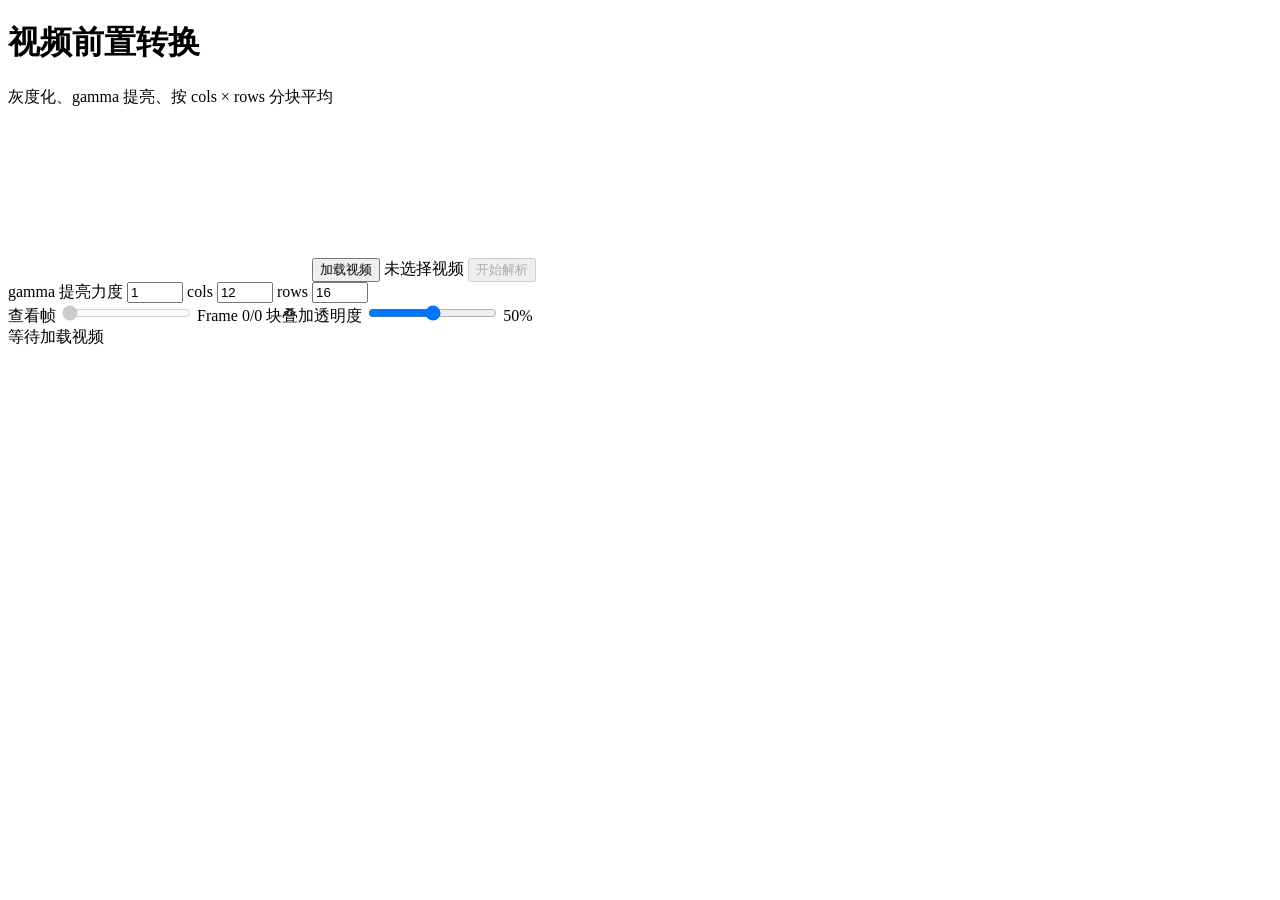
==== app/index.html @ b9f4de50 "feat(preprocess): 添加视频前置转换模块与前端预览 新增视频灰度化、gamma 提亮、按 cols/rows 分块压缩模块，并提供 app 前端页面，支持上传视频、流式转换进度、帧浏览" ====
<!doctype html>
<!-- 视频前置转换页面：加载视频、设置转换参数、逐帧查看分块结果。 -->
<html lang="zh-CN">
<head>
  <meta charset="utf-8">
  <meta name="viewport" content="width=device-width, initial-scale=1">
  <title>视频前置转换</title>
  <link rel="stylesheet" href="/style.css">
</head>
<body>
  <main class="app">
    <header class="app-header">
      <h1>视频前置转换</h1>
      <p>灰度化、gamma 提亮、按 cols × rows 分块平均</p>
    </header>

    <section class="controls">
      <input id="videoInput" type="file" accept="video/*" hidden>
      <video id="sourceVideo" muted playsinline preload="auto"></video>
      <button id="loadButton" type="button">加载视频</button>
      <span id="fileName" class="file-name">未选择视频</span>
      <button id="startButton" type="button" disabled>开始解析</button>

      <div class="param-controls">
        <label>
          gamma 提亮力度
          <input id="gammaInput" type="number" min="0.1" max="5" step="0.1" value="1">
        </label>
        <label>
          cols
          <input id="colsInput" type="number" min="1" max="200" step="1" value="12">
        </label>
        <label>
          rows
          <input id="rowsInput" type="number" min="1" max="200" step="1" value="16">
        </label>
      </div>

      <div class="view-controls">
        <label>
          查看帧
          <input id="frameScrubber" type="range" min="0" max="0" value="0" step="1" disabled>
        </label>
        <span id="scrubberLabel" class="scrubber-label">Frame 0/0</span>
        <label>
          块叠加透明度
          <input id="opacityInput" type="range" min="0" max="100" value="50" step="1">
        </label>
        <span id="opacityLabel" class="scrubber-label">50%</span>
      </div>

      <div id="progressWrap" class="progress-wrap">
        <div id="progressFill" class="progress-fill"></div>
      </div>
      <div id="frameStatus" class="frame-status">等待加载视频</div>
    </section>

    <section class="preview">
      <canvas id="previewCanvas" width="320" height="240"></canvas>
      <div id="stats" class="stats"></div>
    </section>
  </main>

  <script src="/app.js"></script>
</body>
</html>
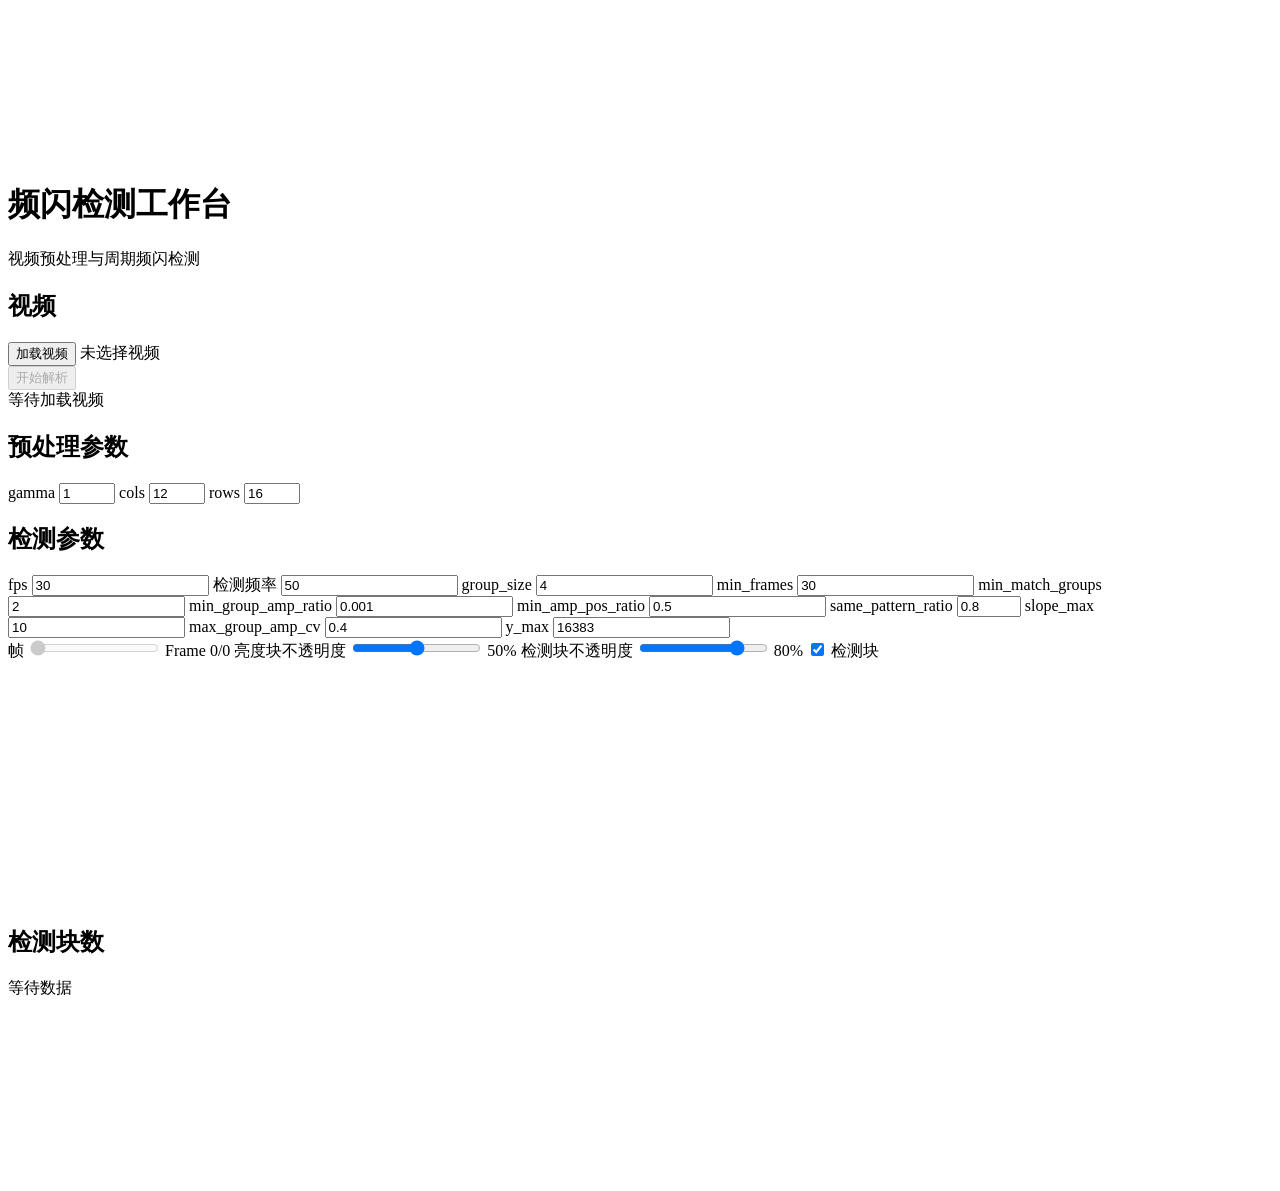
==== commit e9d74558: "匹配前端页面" ====
--- a/app/index.html
+++ b/app/index.html
@@ -1,63 +1,140 @@
 <!doctype html>
-<!-- 视频前置转换页面：加载视频、设置转换参数、逐帧查看分块结果。 -->
 <html lang="zh-CN">
 <head>
   <meta charset="utf-8">
   <meta name="viewport" content="width=device-width, initial-scale=1">
-  <title>视频前置转换</title>
+  <title>频闪检测工作台</title>
   <link rel="stylesheet" href="/style.css">
 </head>
 <body>
+  <video id="sourceVideo" muted playsinline preload="auto"></video>
+
   <main class="app">
     <header class="app-header">
-      <h1>视频前置转换</h1>
-      <p>灰度化、gamma 提亮、按 cols × rows 分块平均</p>
+      <h1>频闪检测工作台</h1>
+      <p>视频预处理与周期频闪检测</p>
     </header>
 
-    <section class="controls">
-      <input id="videoInput" type="file" accept="video/*" hidden>
-      <video id="sourceVideo" muted playsinline preload="auto"></video>
-      <button id="loadButton" type="button">加载视频</button>
-      <span id="fileName" class="file-name">未选择视频</span>
-      <button id="startButton" type="button" disabled>开始解析</button>
+    <section class="layout">
+      <aside class="sidebar">
+        <section class="panel">
+          <h2>视频</h2>
+          <input id="videoInput" type="file" accept="video/*" hidden>
+          <div class="row">
+            <button id="loadButton" type="button">加载视频</button>
+            <span id="fileName" class="file-name">未选择视频</span>
+          </div>
+          <button id="startButton" type="button" disabled>开始解析</button>
+          <div id="progressWrap" class="progress-wrap">
+            <div id="progressFill" class="progress-fill"></div>
+          </div>
+          <div id="frameStatus" class="frame-status">等待加载视频</div>
+        </section>
 
-      <div class="param-controls">
-        <label>
-          gamma 提亮力度
-          <input id="gammaInput" type="number" min="0.1" max="5" step="0.1" value="1">
-        </label>
-        <label>
-          cols
-          <input id="colsInput" type="number" min="1" max="200" step="1" value="12">
-        </label>
-        <label>
-          rows
-          <input id="rowsInput" type="number" min="1" max="200" step="1" value="16">
-        </label>
-      </div>
+        <section class="panel">
+          <h2>预处理参数</h2>
+          <div class="param-grid">
+            <label>
+              gamma
+              <input id="gammaInput" type="number" min="0.1" max="5" step="0.1" value="1">
+            </label>
+            <label>
+              cols
+              <input id="colsInput" type="number" min="1" max="200" step="1" value="12">
+            </label>
+            <label>
+              rows
+              <input id="rowsInput" type="number" min="1" max="200" step="1" value="16">
+            </label>
+          </div>
+        </section>
 
-      <div class="view-controls">
-        <label>
-          查看帧
-          <input id="frameScrubber" type="range" min="0" max="0" value="0" step="1" disabled>
-        </label>
-        <span id="scrubberLabel" class="scrubber-label">Frame 0/0</span>
-        <label>
-          块叠加透明度
-          <input id="opacityInput" type="range" min="0" max="100" value="50" step="1">
-        </label>
-        <span id="opacityLabel" class="scrubber-label">50%</span>
-      </div>
+        <section class="panel">
+          <h2>检测参数</h2>
+          <div class="param-grid">
+            <label>
+              fps
+              <input id="fpsInput" type="number" readonly value="30">
+            </label>
+            <label>
+              检测频率
+              <input id="detectionFrequencyInput" data-param="detection_frequency" type="number" min="1" step="1" value="50">
+            </label>
+            <label>
+              group_size
+              <input id="groupSizeInput" data-param="group_size" type="number" min="2" step="1" value="4">
+            </label>
+            <label>
+              min_frames
+              <input id="minFramesInput" data-param="min_frames" type="number" min="1" step="1" value="30">
+            </label>
+            <label>
+              min_match_groups
+              <input id="minMatchGroupsInput" data-param="min_match_groups" type="number" min="0" step="1" value="2">
+            </label>
+            <label>
+              min_group_amp_ratio
+              <input id="minGroupAmpRatioInput" data-param="min_group_amp_ratio" type="number" min="0" step="0.0001" value="0.001">
+            </label>
+            <label>
+              min_amp_pos_ratio
+              <input id="minAmpPosRatioInput" data-param="min_amp_pos_ratio" type="number" min="0" step="0.01" value="0.5">
+            </label>
+            <label>
+              same_pattern_ratio
+              <input id="samePatternRatioInput" data-param="same_pattern_ratio" type="number" min="0" max="1" step="0.01" value="0.8">
+            </label>
+            <label>
+              slope_max
+              <input id="slopeMaxInput" data-param="slope_max" type="number" min="0" step="0.1" value="10">
+            </label>
+            <label>
+              max_group_amp_cv
+              <input id="maxGroupAmpCvInput" data-param="max_group_amp_cv" type="number" min="0" step="0.01" value="0.4">
+            </label>
+            <label>
+              y_max
+              <input id="yMaxInput" data-param="y_max" type="number" min="1" step="1" value="16383">
+            </label>
+          </div>
+        </section>
+      </aside>
 
-      <div id="progressWrap" class="progress-wrap">
-        <div id="progressFill" class="progress-fill"></div>
-      </div>
-      <div id="frameStatus" class="frame-status">等待加载视频</div>
-    </section>
+      <section class="content">
+        <section class="panel preview-panel">
+          <div class="view-controls">
+            <label>
+              帧
+              <input id="frameScrubber" type="range" min="0" max="0" value="0" step="1" disabled>
+            </label>
+            <span id="scrubberLabel" class="scrubber-label">Frame 0/0</span>
+            <label>
+              亮度块不透明度
+              <input id="blockOpacityInput" type="range" min="0" max="100" value="50" step="1">
+            </label>
+            <span id="blockOpacityLabel" class="scrubber-label">50%</span>
+            <label>
+              检测块不透明度
+              <input id="detectOpacityInput" type="range" min="0" max="100" value="80" step="1">
+            </label>
+            <span id="detectOpacityLabel" class="scrubber-label">80%</span>
+            <label class="check-label">
+              <input id="showDetectedInput" type="checkbox" checked>
+              检测块
+            </label>
+          </div>
+          <canvas id="previewCanvas" width="320" height="240"></canvas>
+          <div id="stats" class="stats"></div>
+        </section>
 
-    <section class="preview">
-      <canvas id="previewCanvas" width="320" height="240"></canvas>
-      <div id="stats" class="stats"></div>
+        <section class="panel chart-panel">
+          <div class="chart-header">
+            <h2>检测块数</h2>
+            <span id="chartSummary" class="chart-summary">等待数据</span>
+          </div>
+          <canvas id="chartCanvas" width="900" height="180"></canvas>
+        </section>
+      </section>
     </section>
   </main>
 
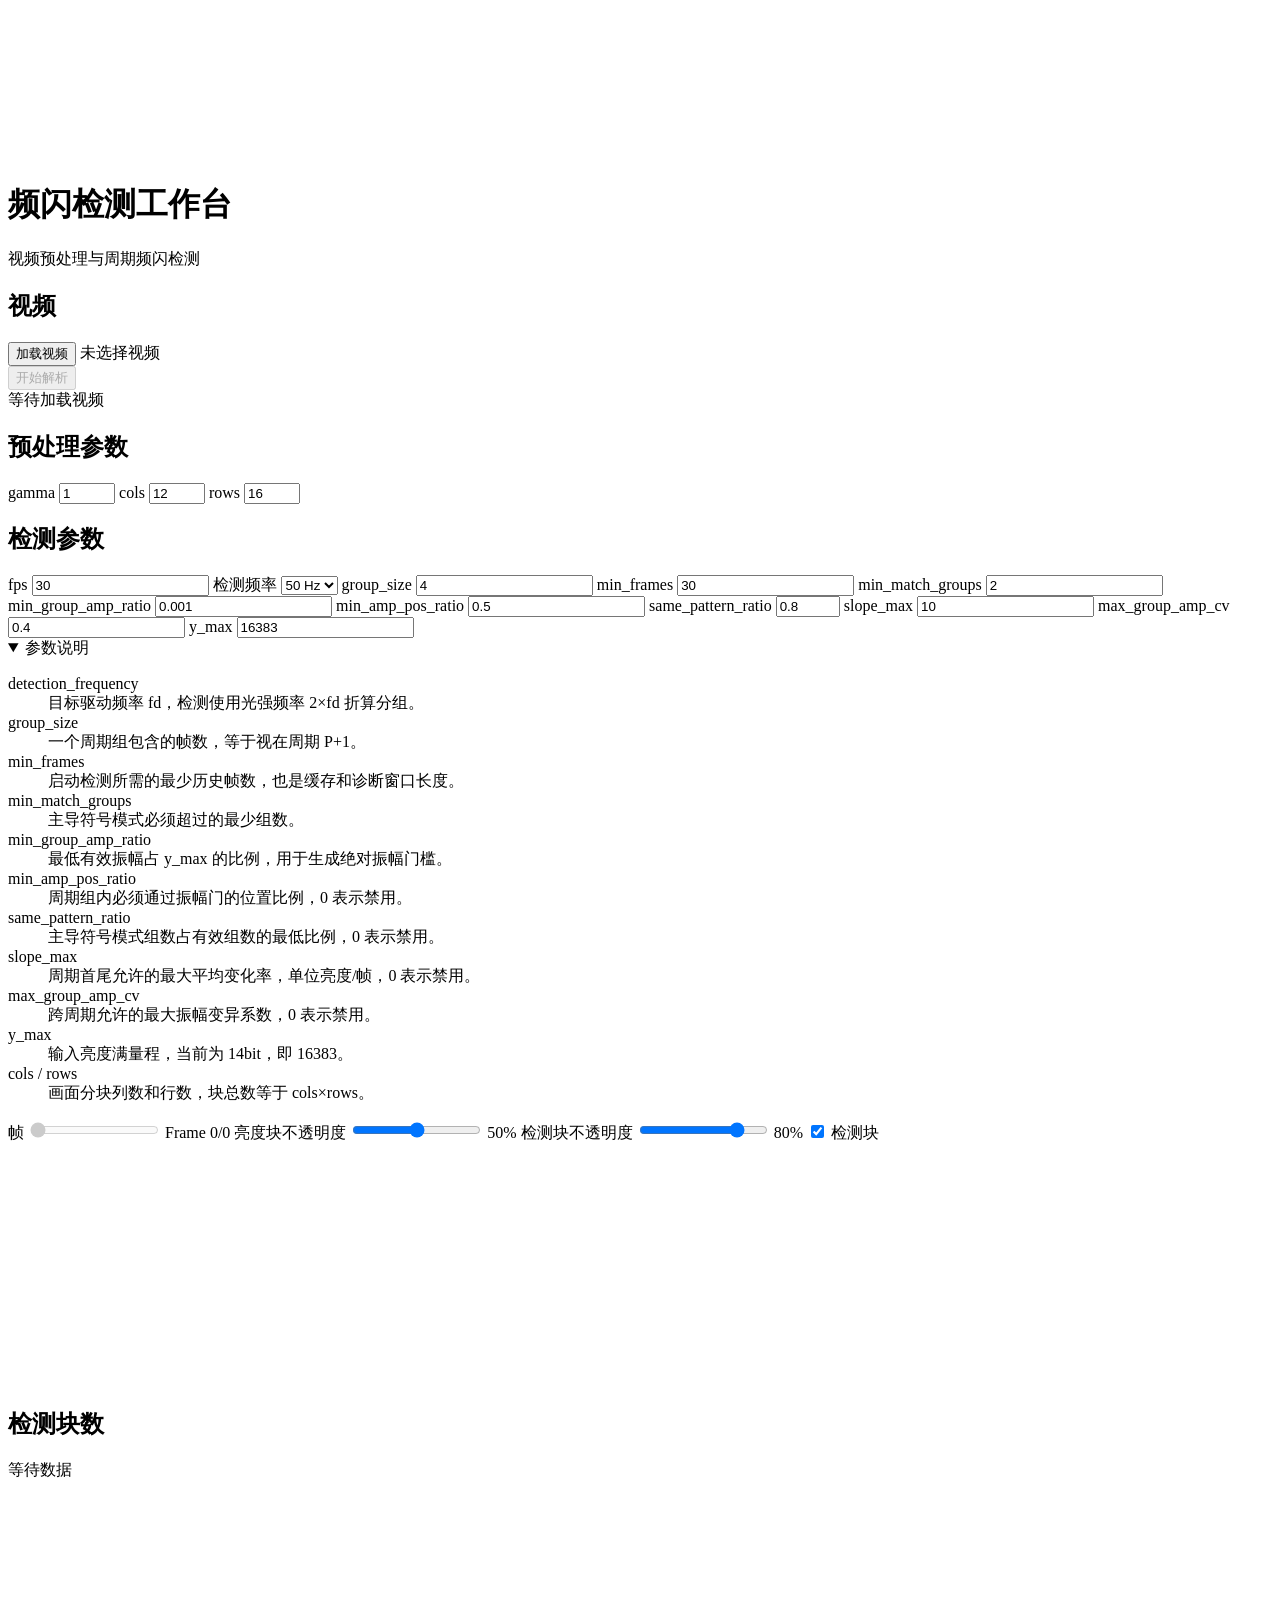
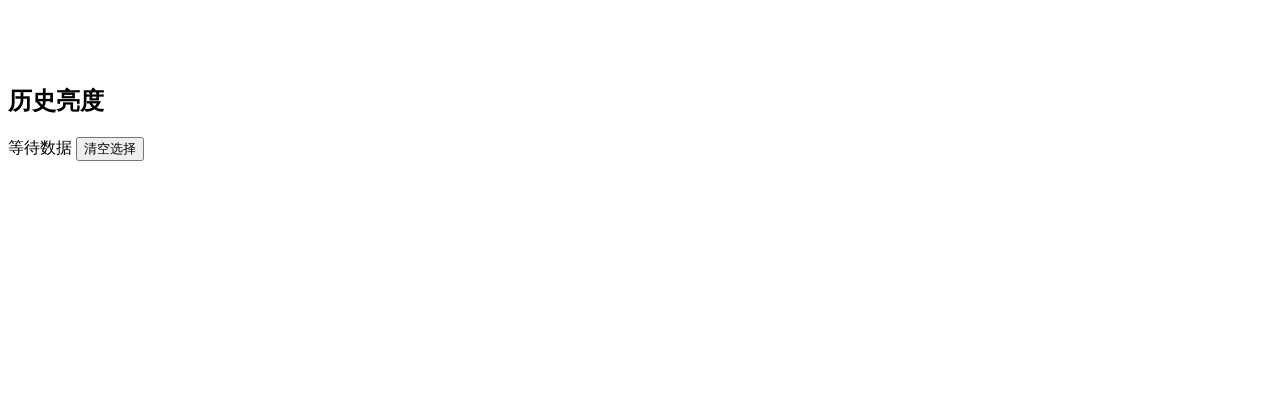
==== commit 2e0c8968: "feat(app): 增强前端检测调试工作台 - 预览画面悬停显示块序号与逐组阈值结果 - 历史亮度支持按画面布局多选块并同绘多条曲线 - 历史曲线叠加周期组边界、帧范围和有效/主导标记 - 检测频率" ====
--- a/app/index.html
+++ b/app/index.html
@@ -58,7 +58,9 @@
             </label>
             <label>
               检测频率
-              <input id="detectionFrequencyInput" data-param="detection_frequency" type="number" min="1" step="1" value="50">
+              <select id="detectionFrequencyInput" data-param="detection_frequency">
+                <option value="50">50 Hz</option>
+              </select>
             </label>
             <label>
               group_size
@@ -98,6 +100,36 @@
             </label>
           </div>
         </section>
+
+        <section class="panel">
+          <details class="param-help" open>
+            <summary>参数说明</summary>
+            <dl>
+              <dt>detection_frequency</dt>
+              <dd>目标驱动频率 fd，检测使用光强频率 2×fd 折算分组。</dd>
+              <dt>group_size</dt>
+              <dd>一个周期组包含的帧数，等于视在周期 P+1。</dd>
+              <dt>min_frames</dt>
+              <dd>启动检测所需的最少历史帧数，也是缓存和诊断窗口长度。</dd>
+              <dt>min_match_groups</dt>
+              <dd>主导符号模式必须超过的最少组数。</dd>
+              <dt>min_group_amp_ratio</dt>
+              <dd>最低有效振幅占 y_max 的比例，用于生成绝对振幅门槛。</dd>
+              <dt>min_amp_pos_ratio</dt>
+              <dd>周期组内必须通过振幅门的位置比例，0 表示禁用。</dd>
+              <dt>same_pattern_ratio</dt>
+              <dd>主导符号模式组数占有效组数的最低比例，0 表示禁用。</dd>
+              <dt>slope_max</dt>
+              <dd>周期首尾允许的最大平均变化率，单位亮度/帧，0 表示禁用。</dd>
+              <dt>max_group_amp_cv</dt>
+              <dd>跨周期允许的最大振幅变异系数，0 表示禁用。</dd>
+              <dt>y_max</dt>
+              <dd>输入亮度满量程，当前为 14bit，即 16383。</dd>
+              <dt>cols / rows</dt>
+              <dd>画面分块列数和行数，块总数等于 cols×rows。</dd>
+            </dl>
+          </details>
+        </section>
       </aside>
 
       <section class="content">
@@ -123,7 +155,10 @@
               检测块
             </label>
           </div>
-          <canvas id="previewCanvas" width="320" height="240"></canvas>
+          <div class="preview-stage">
+            <canvas id="previewCanvas" width="320" height="240"></canvas>
+            <div id="blockTooltip" class="block-tooltip" hidden></div>
+          </div>
           <div id="stats" class="stats"></div>
         </section>
 
@@ -134,6 +169,19 @@
           </div>
           <canvas id="chartCanvas" width="900" height="180"></canvas>
         </section>
+
+        <section class="panel history-panel">
+          <div class="chart-header">
+            <h2>历史亮度</h2>
+            <div class="history-actions">
+              <span id="historySummary" class="chart-summary">等待数据</span>
+              <button id="clearHistoryBlocks" type="button">清空选择</button>
+            </div>
+          </div>
+          <div id="blockSelectGrid" class="block-select-grid"></div>
+          <div id="historyLegend" class="history-legend"></div>
+          <canvas id="historyCanvas" width="900" height="220"></canvas>
+        </section>
       </section>
     </section>
   </main>
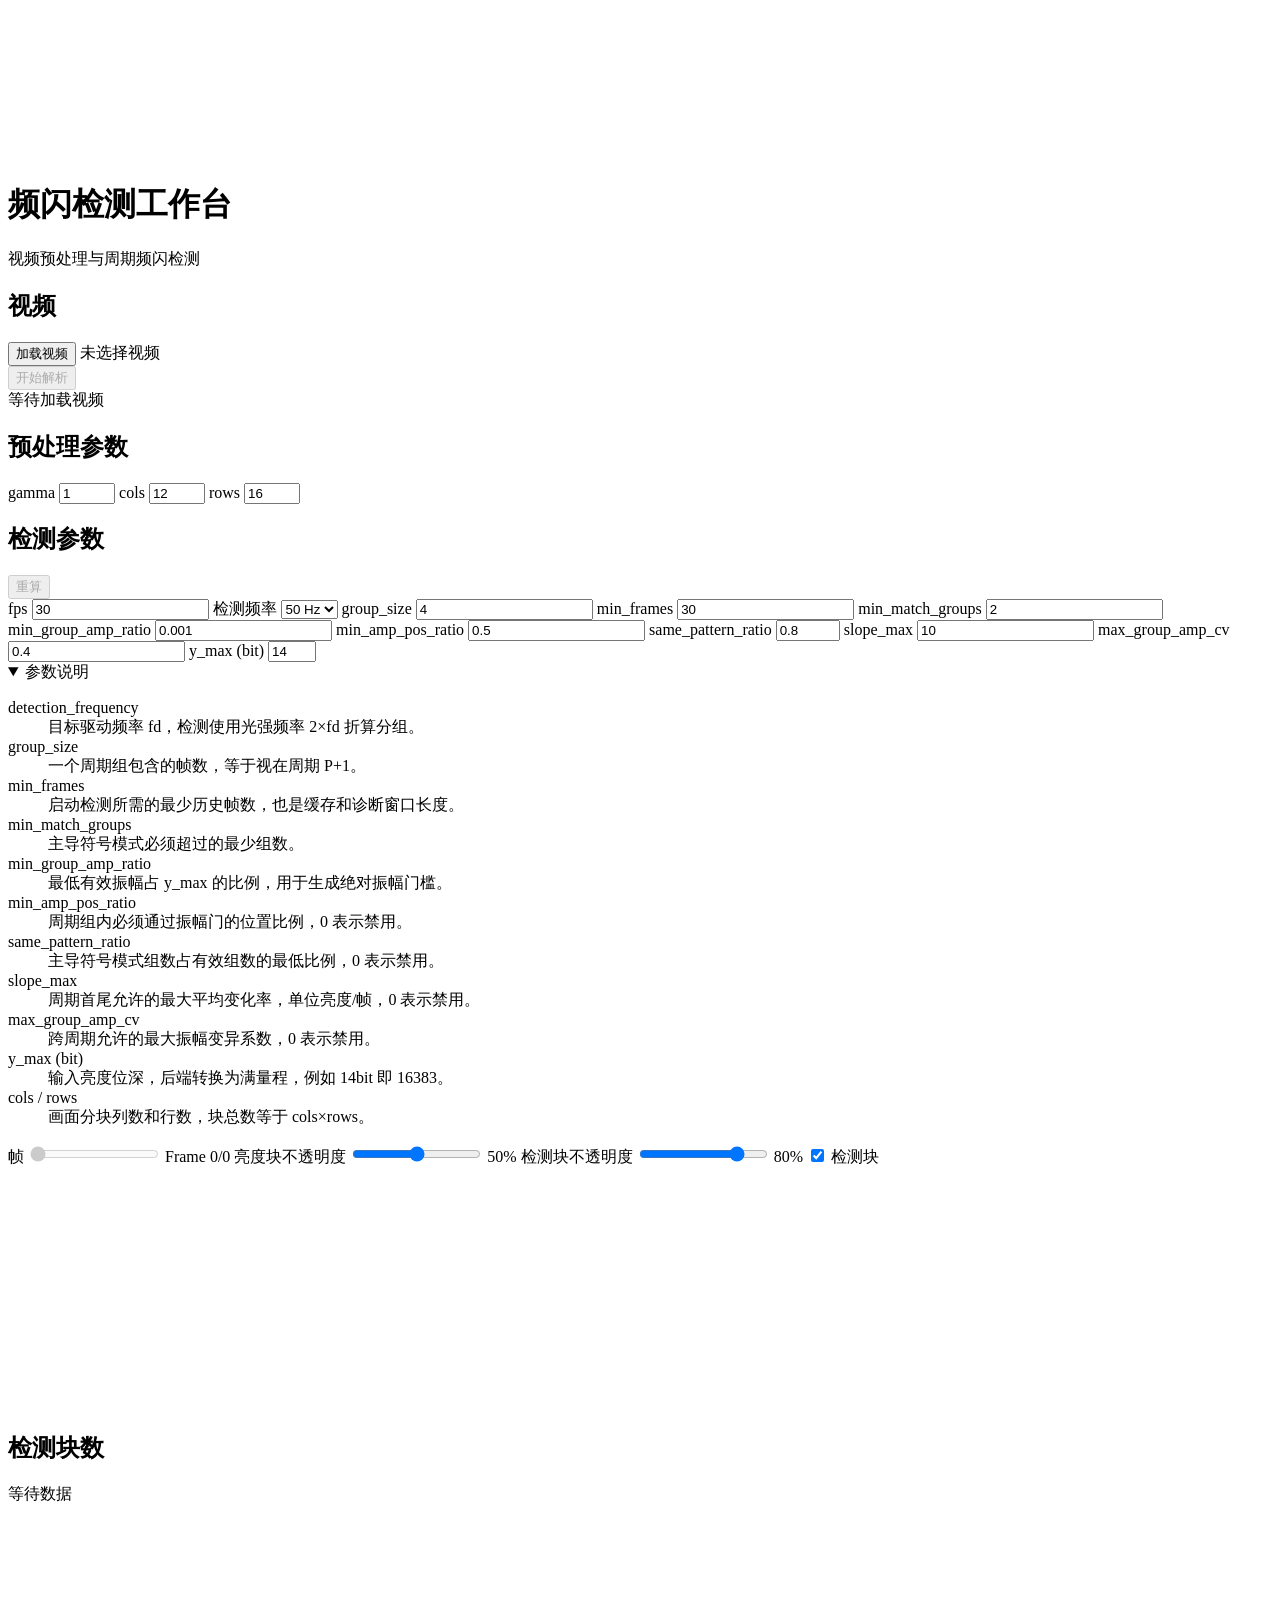
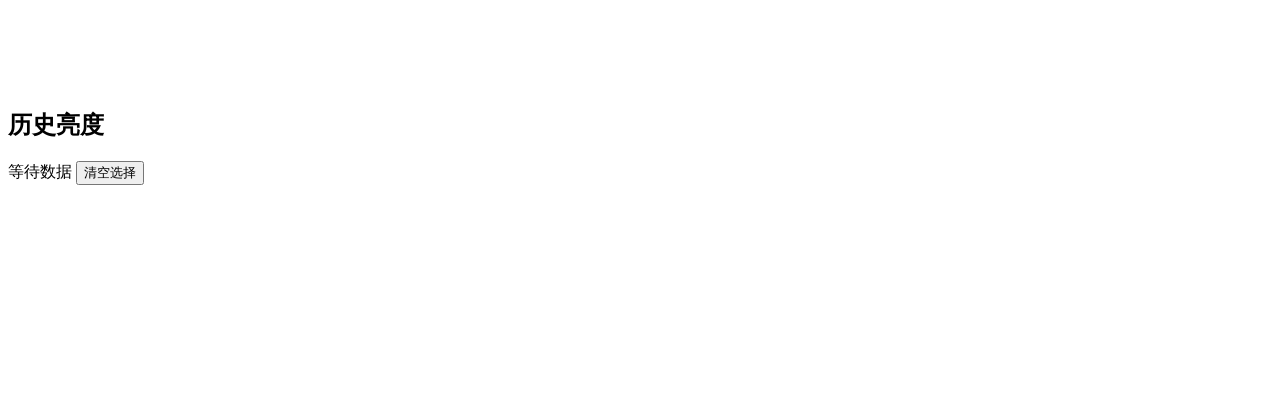
==== commit 3199ad50: "feat(app): 更新检测计划并完善调试与位深配置 - 更新 PLAN.md 当前实现状态、参数现状和待办 - y_max 参数表改为 y_max_bit，后端换算满量程 - 前端检测频率按 fp" ====
--- a/app/index.html
+++ b/app/index.html
@@ -50,7 +50,10 @@
         </section>
 
         <section class="panel">
-          <h2>检测参数</h2>
+          <div class="detector-header">
+            <h2>检测参数</h2>
+            <button id="recomputeButton" type="button" disabled>重算</button>
+          </div>
           <div class="param-grid">
             <label>
               fps
@@ -95,8 +98,8 @@
               <input id="maxGroupAmpCvInput" data-param="max_group_amp_cv" type="number" min="0" step="0.01" value="0.4">
             </label>
             <label>
-              y_max
-              <input id="yMaxInput" data-param="y_max" type="number" min="1" step="1" value="16383">
+              y_max (bit)
+              <input id="yMaxInput" data-param="y_max_bit" type="number" min="1" max="32" step="1" value="14">
             </label>
           </div>
         </section>
@@ -123,8 +126,8 @@
               <dd>周期首尾允许的最大平均变化率，单位亮度/帧，0 表示禁用。</dd>
               <dt>max_group_amp_cv</dt>
               <dd>跨周期允许的最大振幅变异系数，0 表示禁用。</dd>
-              <dt>y_max</dt>
-              <dd>输入亮度满量程，当前为 14bit，即 16383。</dd>
+              <dt>y_max (bit)</dt>
+              <dd>输入亮度位深，后端转换为满量程，例如 14bit 即 16383。</dd>
               <dt>cols / rows</dt>
               <dd>画面分块列数和行数，块总数等于 cols×rows。</dd>
             </dl>
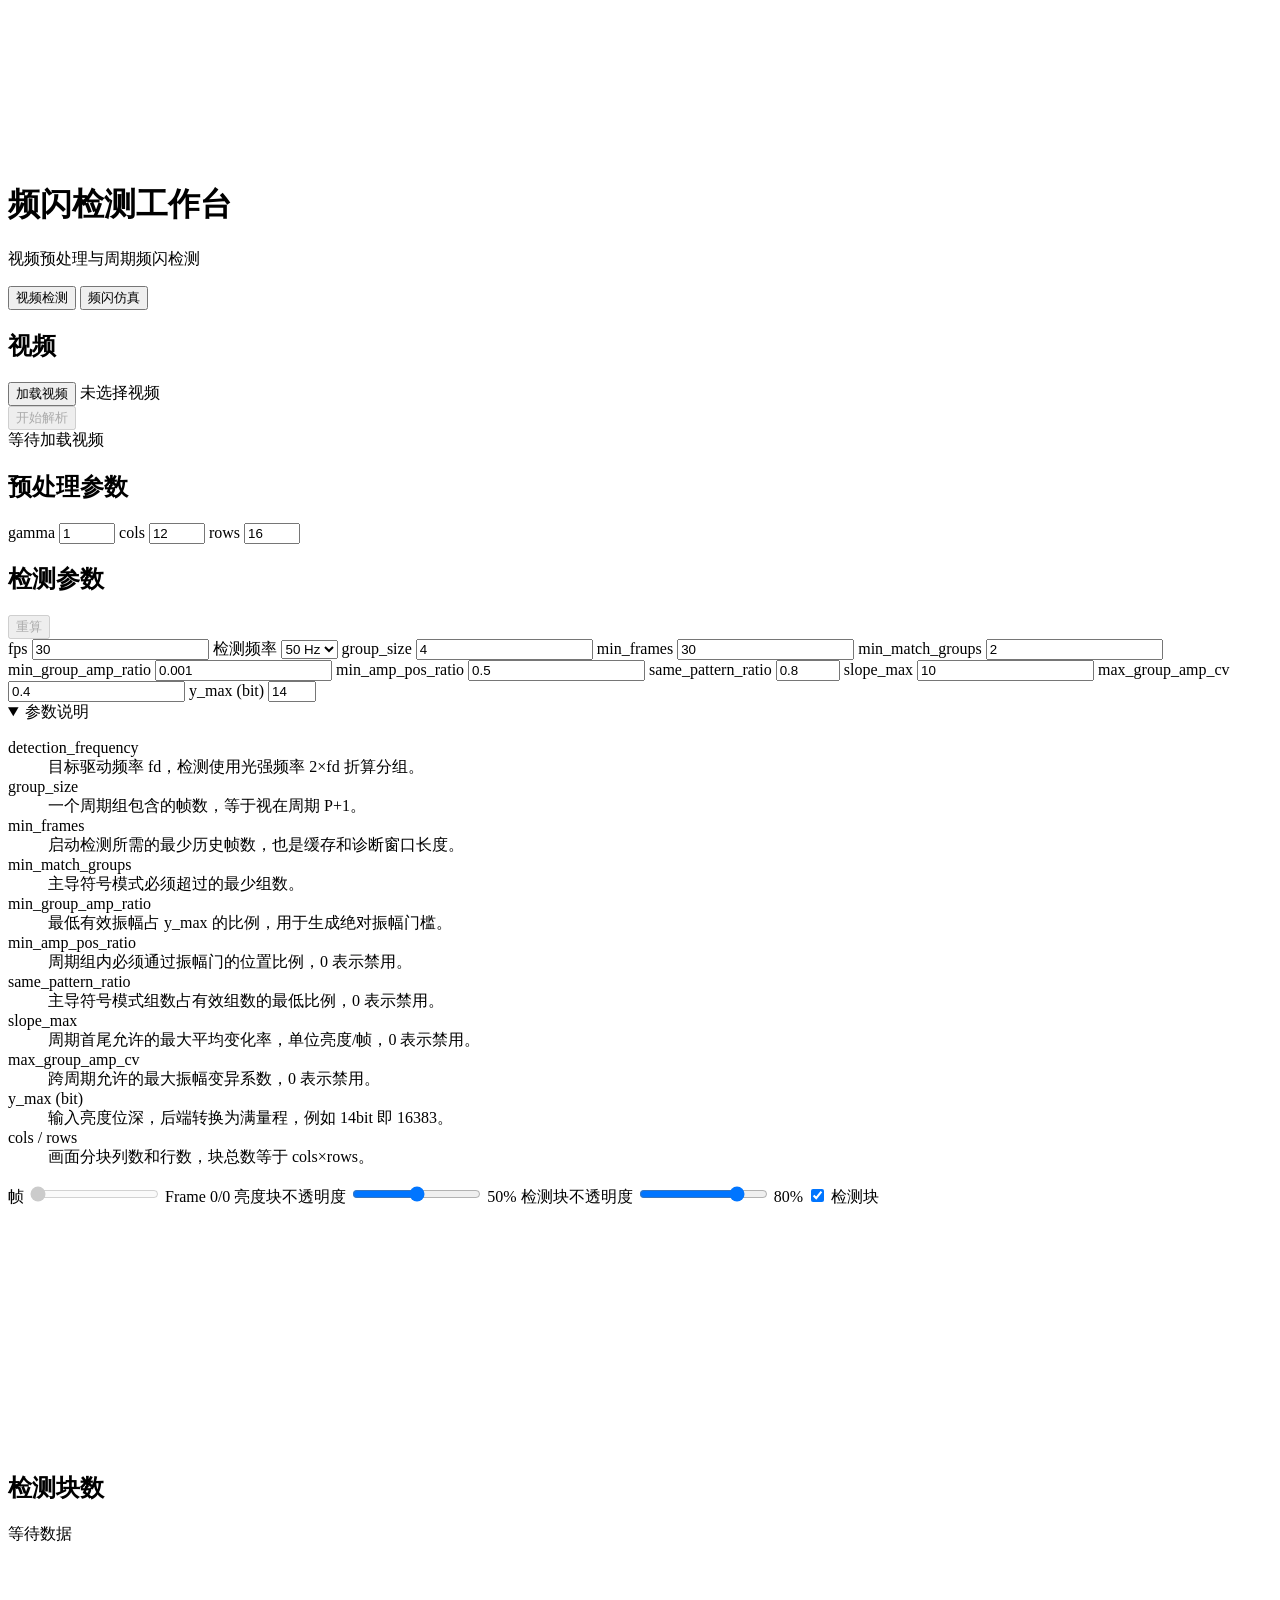
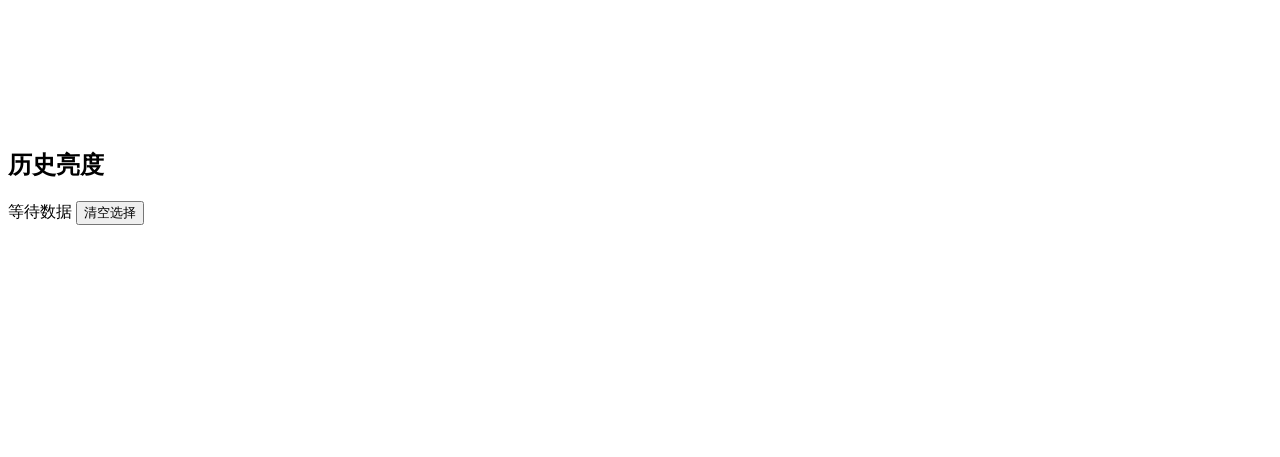
==== commit 52324fc4: "feat(app): 合并仿真与检测为单一工作台 - 页面导航栏切换视频检测与频闪仿真 - 统一服务提供仿真、检测参数和视频转换接口 - main.py 改为统一工作台入口 - 同步 README 与" ====
--- a/app/index.html
+++ b/app/index.html
@@ -15,180 +15,223 @@
       <p>视频预处理与周期频闪检测</p>
     </header>
 
-    <section class="layout">
-      <aside class="sidebar">
-        <section class="panel">
-          <h2>视频</h2>
-          <input id="videoInput" type="file" accept="video/*" hidden>
-          <div class="row">
-            <button id="loadButton" type="button">加载视频</button>
-            <span id="fileName" class="file-name">未选择视频</span>
-          </div>
-          <button id="startButton" type="button" disabled>开始解析</button>
-          <div id="progressWrap" class="progress-wrap">
-            <div id="progressFill" class="progress-fill"></div>
-          </div>
-          <div id="frameStatus" class="frame-status">等待加载视频</div>
-        </section>
-
-        <section class="panel">
-          <h2>预处理参数</h2>
-          <div class="param-grid">
-            <label>
-              gamma
-              <input id="gammaInput" type="number" min="0.1" max="5" step="0.1" value="1">
-            </label>
-            <label>
-              cols
-              <input id="colsInput" type="number" min="1" max="200" step="1" value="12">
-            </label>
-            <label>
-              rows
-              <input id="rowsInput" type="number" min="1" max="200" step="1" value="16">
-            </label>
-          </div>
-        </section>
-
-        <section class="panel">
-          <div class="detector-header">
-            <h2>检测参数</h2>
-            <button id="recomputeButton" type="button" disabled>重算</button>
-          </div>
-          <div class="param-grid">
-            <label>
-              fps
-              <input id="fpsInput" type="number" readonly value="30">
-            </label>
-            <label>
-              检测频率
-              <select id="detectionFrequencyInput" data-param="detection_frequency">
-                <option value="50">50 Hz</option>
-              </select>
-            </label>
-            <label>
-              group_size
-              <input id="groupSizeInput" data-param="group_size" type="number" min="2" step="1" value="4">
-            </label>
-            <label>
-              min_frames
-              <input id="minFramesInput" data-param="min_frames" type="number" min="1" step="1" value="30">
-            </label>
-            <label>
-              min_match_groups
-              <input id="minMatchGroupsInput" data-param="min_match_groups" type="number" min="0" step="1" value="2">
-            </label>
-            <label>
-              min_group_amp_ratio
-              <input id="minGroupAmpRatioInput" data-param="min_group_amp_ratio" type="number" min="0" step="0.0001" value="0.001">
-            </label>
-            <label>
-              min_amp_pos_ratio
-              <input id="minAmpPosRatioInput" data-param="min_amp_pos_ratio" type="number" min="0" step="0.01" value="0.5">
-            </label>
-            <label>
-              same_pattern_ratio
-              <input id="samePatternRatioInput" data-param="same_pattern_ratio" type="number" min="0" max="1" step="0.01" value="0.8">
-            </label>
-            <label>
-              slope_max
-              <input id="slopeMaxInput" data-param="slope_max" type="number" min="0" step="0.1" value="10">
-            </label>
-            <label>
-              max_group_amp_cv
-              <input id="maxGroupAmpCvInput" data-param="max_group_amp_cv" type="number" min="0" step="0.01" value="0.4">
-            </label>
-            <label>
-              y_max (bit)
-              <input id="yMaxInput" data-param="y_max_bit" type="number" min="1" max="32" step="1" value="14">
-            </label>
-          </div>
-        </section>
-
-        <section class="panel">
-          <details class="param-help" open>
-            <summary>参数说明</summary>
-            <dl>
-              <dt>detection_frequency</dt>
-              <dd>目标驱动频率 fd，检测使用光强频率 2×fd 折算分组。</dd>
-              <dt>group_size</dt>
-              <dd>一个周期组包含的帧数，等于视在周期 P+1。</dd>
-              <dt>min_frames</dt>
-              <dd>启动检测所需的最少历史帧数，也是缓存和诊断窗口长度。</dd>
-              <dt>min_match_groups</dt>
-              <dd>主导符号模式必须超过的最少组数。</dd>
-              <dt>min_group_amp_ratio</dt>
-              <dd>最低有效振幅占 y_max 的比例，用于生成绝对振幅门槛。</dd>
-              <dt>min_amp_pos_ratio</dt>
-              <dd>周期组内必须通过振幅门的位置比例，0 表示禁用。</dd>
-              <dt>same_pattern_ratio</dt>
-              <dd>主导符号模式组数占有效组数的最低比例，0 表示禁用。</dd>
-              <dt>slope_max</dt>
-              <dd>周期首尾允许的最大平均变化率，单位亮度/帧，0 表示禁用。</dd>
-              <dt>max_group_amp_cv</dt>
-              <dd>跨周期允许的最大振幅变异系数，0 表示禁用。</dd>
-              <dt>y_max (bit)</dt>
-              <dd>输入亮度位深，后端转换为满量程，例如 14bit 即 16383。</dd>
-              <dt>cols / rows</dt>
-              <dd>画面分块列数和行数，块总数等于 cols×rows。</dd>
-            </dl>
-          </details>
-        </section>
-      </aside>
-
-      <section class="content">
-        <section class="panel preview-panel">
-          <div class="view-controls">
-            <label>
-              帧
-              <input id="frameScrubber" type="range" min="0" max="0" value="0" step="1" disabled>
-            </label>
-            <span id="scrubberLabel" class="scrubber-label">Frame 0/0</span>
-            <label>
-              亮度块不透明度
-              <input id="blockOpacityInput" type="range" min="0" max="100" value="50" step="1">
-            </label>
-            <span id="blockOpacityLabel" class="scrubber-label">50%</span>
-            <label>
-              检测块不透明度
-              <input id="detectOpacityInput" type="range" min="0" max="100" value="80" step="1">
-            </label>
-            <span id="detectOpacityLabel" class="scrubber-label">80%</span>
-            <label class="check-label">
-              <input id="showDetectedInput" type="checkbox" checked>
-              检测块
-            </label>
-          </div>
-          <div class="preview-stage">
-            <canvas id="previewCanvas" width="320" height="240"></canvas>
-            <div id="blockTooltip" class="block-tooltip" hidden></div>
-          </div>
-          <div id="stats" class="stats"></div>
-        </section>
-
-        <section class="panel chart-panel">
-          <div class="chart-header">
-            <h2>检测块数</h2>
-            <span id="chartSummary" class="chart-summary">等待数据</span>
-          </div>
-          <canvas id="chartCanvas" width="900" height="180"></canvas>
-        </section>
-
-        <section class="panel history-panel">
-          <div class="chart-header">
-            <h2>历史亮度</h2>
-            <div class="history-actions">
-              <span id="historySummary" class="chart-summary">等待数据</span>
-              <button id="clearHistoryBlocks" type="button">清空选择</button>
-            </div>
-          </div>
-          <div id="blockSelectGrid" class="block-select-grid"></div>
-          <div id="historyLegend" class="history-legend"></div>
-          <canvas id="historyCanvas" width="900" height="220"></canvas>
+    <nav class="app-nav" aria-label="视图切换">
+      <button id="navDetect" class="nav-tab active" type="button">视频检测</button>
+      <button id="navSimulate" class="nav-tab" type="button">频闪仿真</button>
+    </nav>
+
+    <section id="detectView" class="view">
+      <section class="layout">
+        <aside class="sidebar">
+          <section class="panel">
+            <h2>视频</h2>
+            <input id="videoInput" type="file" accept="video/*" hidden>
+            <div class="row">
+              <button id="loadButton" type="button">加载视频</button>
+              <span id="fileName" class="file-name">未选择视频</span>
+            </div>
+            <button id="startButton" type="button" disabled>开始解析</button>
+            <div id="progressWrap" class="progress-wrap">
+              <div id="progressFill" class="progress-fill"></div>
+            </div>
+            <div id="frameStatus" class="frame-status">等待加载视频</div>
+          </section>
+
+          <section class="panel">
+            <h2>预处理参数</h2>
+            <div class="param-grid">
+              <label>
+                gamma
+                <input id="gammaInput" type="number" min="0.1" max="5" step="0.1" value="1">
+              </label>
+              <label>
+                cols
+                <input id="colsInput" type="number" min="1" max="200" step="1" value="12">
+              </label>
+              <label>
+                rows
+                <input id="rowsInput" type="number" min="1" max="200" step="1" value="16">
+              </label>
+            </div>
+          </section>
+
+          <section class="panel">
+            <div class="detector-header">
+              <h2>检测参数</h2>
+              <button id="recomputeButton" type="button" disabled>重算</button>
+            </div>
+            <div class="param-grid">
+              <label>
+                fps
+                <input id="fpsInput" type="number" readonly value="30">
+              </label>
+              <label>
+                检测频率
+                <select id="detectionFrequencyInput" data-param="detection_frequency">
+                  <option value="50">50 Hz</option>
+                </select>
+              </label>
+              <label>
+                group_size
+                <input id="groupSizeInput" data-param="group_size" type="number" min="2" step="1" value="4">
+              </label>
+              <label>
+                min_frames
+                <input id="minFramesInput" data-param="min_frames" type="number" min="1" step="1" value="30">
+              </label>
+              <label>
+                min_match_groups
+                <input id="minMatchGroupsInput" data-param="min_match_groups" type="number" min="0" step="1" value="2">
+              </label>
+              <label>
+                min_group_amp_ratio
+                <input id="minGroupAmpRatioInput" data-param="min_group_amp_ratio" type="number" min="0" step="0.0001" value="0.001">
+              </label>
+              <label>
+                min_amp_pos_ratio
+                <input id="minAmpPosRatioInput" data-param="min_amp_pos_ratio" type="number" min="0" step="0.01" value="0.5">
+              </label>
+              <label>
+                same_pattern_ratio
+                <input id="samePatternRatioInput" data-param="same_pattern_ratio" type="number" min="0" max="1" step="0.01" value="0.8">
+              </label>
+              <label>
+                slope_max
+                <input id="slopeMaxInput" data-param="slope_max" type="number" min="0" step="0.1" value="10">
+              </label>
+              <label>
+                max_group_amp_cv
+                <input id="maxGroupAmpCvInput" data-param="max_group_amp_cv" type="number" min="0" step="0.01" value="0.4">
+              </label>
+              <label>
+                y_max (bit)
+                <input id="yMaxInput" data-param="y_max_bit" type="number" min="1" max="32" step="1" value="14">
+              </label>
+            </div>
+          </section>
+
+          <section class="panel">
+            <details class="param-help" open>
+              <summary>参数说明</summary>
+              <dl>
+                <dt>detection_frequency</dt>
+                <dd>目标驱动频率 fd，检测使用光强频率 2×fd 折算分组。</dd>
+                <dt>group_size</dt>
+                <dd>一个周期组包含的帧数，等于视在周期 P+1。</dd>
+                <dt>min_frames</dt>
+                <dd>启动检测所需的最少历史帧数，也是缓存和诊断窗口长度。</dd>
+                <dt>min_match_groups</dt>
+                <dd>主导符号模式必须超过的最少组数。</dd>
+                <dt>min_group_amp_ratio</dt>
+                <dd>最低有效振幅占 y_max 的比例，用于生成绝对振幅门槛。</dd>
+                <dt>min_amp_pos_ratio</dt>
+                <dd>周期组内必须通过振幅门的位置比例，0 表示禁用。</dd>
+                <dt>same_pattern_ratio</dt>
+                <dd>主导符号模式组数占有效组数的最低比例，0 表示禁用。</dd>
+                <dt>slope_max</dt>
+                <dd>周期首尾允许的最大平均变化率，单位亮度/帧，0 表示禁用。</dd>
+                <dt>max_group_amp_cv</dt>
+                <dd>跨周期允许的最大振幅变异系数，0 表示禁用。</dd>
+                <dt>y_max (bit)</dt>
+                <dd>输入亮度位深，后端转换为满量程，例如 14bit 即 16383。</dd>
+                <dt>cols / rows</dt>
+                <dd>画面分块列数和行数，块总数等于 cols×rows。</dd>
+              </dl>
+            </details>
+          </section>
+        </aside>
+
+        <section class="content">
+          <section class="panel preview-panel">
+            <div class="view-controls">
+              <label>
+                帧
+                <input id="frameScrubber" type="range" min="0" max="0" value="0" step="1" disabled>
+              </label>
+              <span id="scrubberLabel" class="scrubber-label">Frame 0/0</span>
+              <label>
+                亮度块不透明度
+                <input id="blockOpacityInput" type="range" min="0" max="100" value="50" step="1">
+              </label>
+              <span id="blockOpacityLabel" class="scrubber-label">50%</span>
+              <label>
+                检测块不透明度
+                <input id="detectOpacityInput" type="range" min="0" max="100" value="80" step="1">
+              </label>
+              <span id="detectOpacityLabel" class="scrubber-label">80%</span>
+              <label class="check-label">
+                <input id="showDetectedInput" type="checkbox" checked>
+                检测块
+              </label>
+            </div>
+            <div class="preview-stage">
+              <canvas id="previewCanvas" width="320" height="240"></canvas>
+              <div id="blockTooltip" class="block-tooltip" hidden></div>
+            </div>
+            <div id="stats" class="stats"></div>
+          </section>
+
+          <section class="panel chart-panel">
+            <div class="chart-header">
+              <h2>检测块数</h2>
+              <span id="chartSummary" class="chart-summary">等待数据</span>
+            </div>
+            <canvas id="chartCanvas" width="900" height="180"></canvas>
+          </section>
+
+          <section class="panel history-panel">
+            <div class="chart-header">
+              <h2>历史亮度</h2>
+              <div class="history-actions">
+                <span id="historySummary" class="chart-summary">等待数据</span>
+                <button id="clearHistoryBlocks" type="button">清空选择</button>
+              </div>
+            </div>
+            <div id="blockSelectGrid" class="block-select-grid"></div>
+            <div id="historyLegend" class="history-legend"></div>
+            <canvas id="historyCanvas" width="900" height="220"></canvas>
+          </section>
         </section>
       </section>
     </section>
+
+    <section id="simulateView" class="view" hidden>
+      <div class="sim-layout">
+        <aside class="sim-panel">
+          <header class="sim-panel-header">
+            <h2>频闪仿真</h2>
+            <button id="resetButton" type="button" title="重置参数">重置</button>
+          </header>
+          <div id="parameterRows" class="params"></div>
+        </aside>
+        <section class="sim-workspace">
+          <div id="plotGrid" class="plot-grid">
+            <div class="plot">
+              <canvas class="plot-canvas" data-series="dc" aria-label="DC 光强"></canvas>
+            </div>
+            <div class="plot">
+              <canvas class="plot-canvas" data-series="ac" aria-label="AC 光强"></canvas>
+            </div>
+            <div class="plot">
+              <canvas class="plot-canvas" data-series="total" aria-label="合成光源"></canvas>
+            </div>
+            <div class="plot">
+              <canvas class="plot-canvas" data-series="frame" aria-label="帧强度"></canvas>
+            </div>
+            <div class="plot plot-wide">
+              <canvas class="plot-canvas" data-series="stripe" aria-label="单帧卷帘条纹"></canvas>
+            </div>
+          </div>
+          <footer class="status">
+            <span id="statusText">就绪</span>
+            <span id="metricsText"></span>
+          </footer>
+        </section>
+      </div>
+    </section>
   </main>
 
   <script src="/app.js"></script>
+  <script src="/simulate.js"></script>
 </body>
 </html>
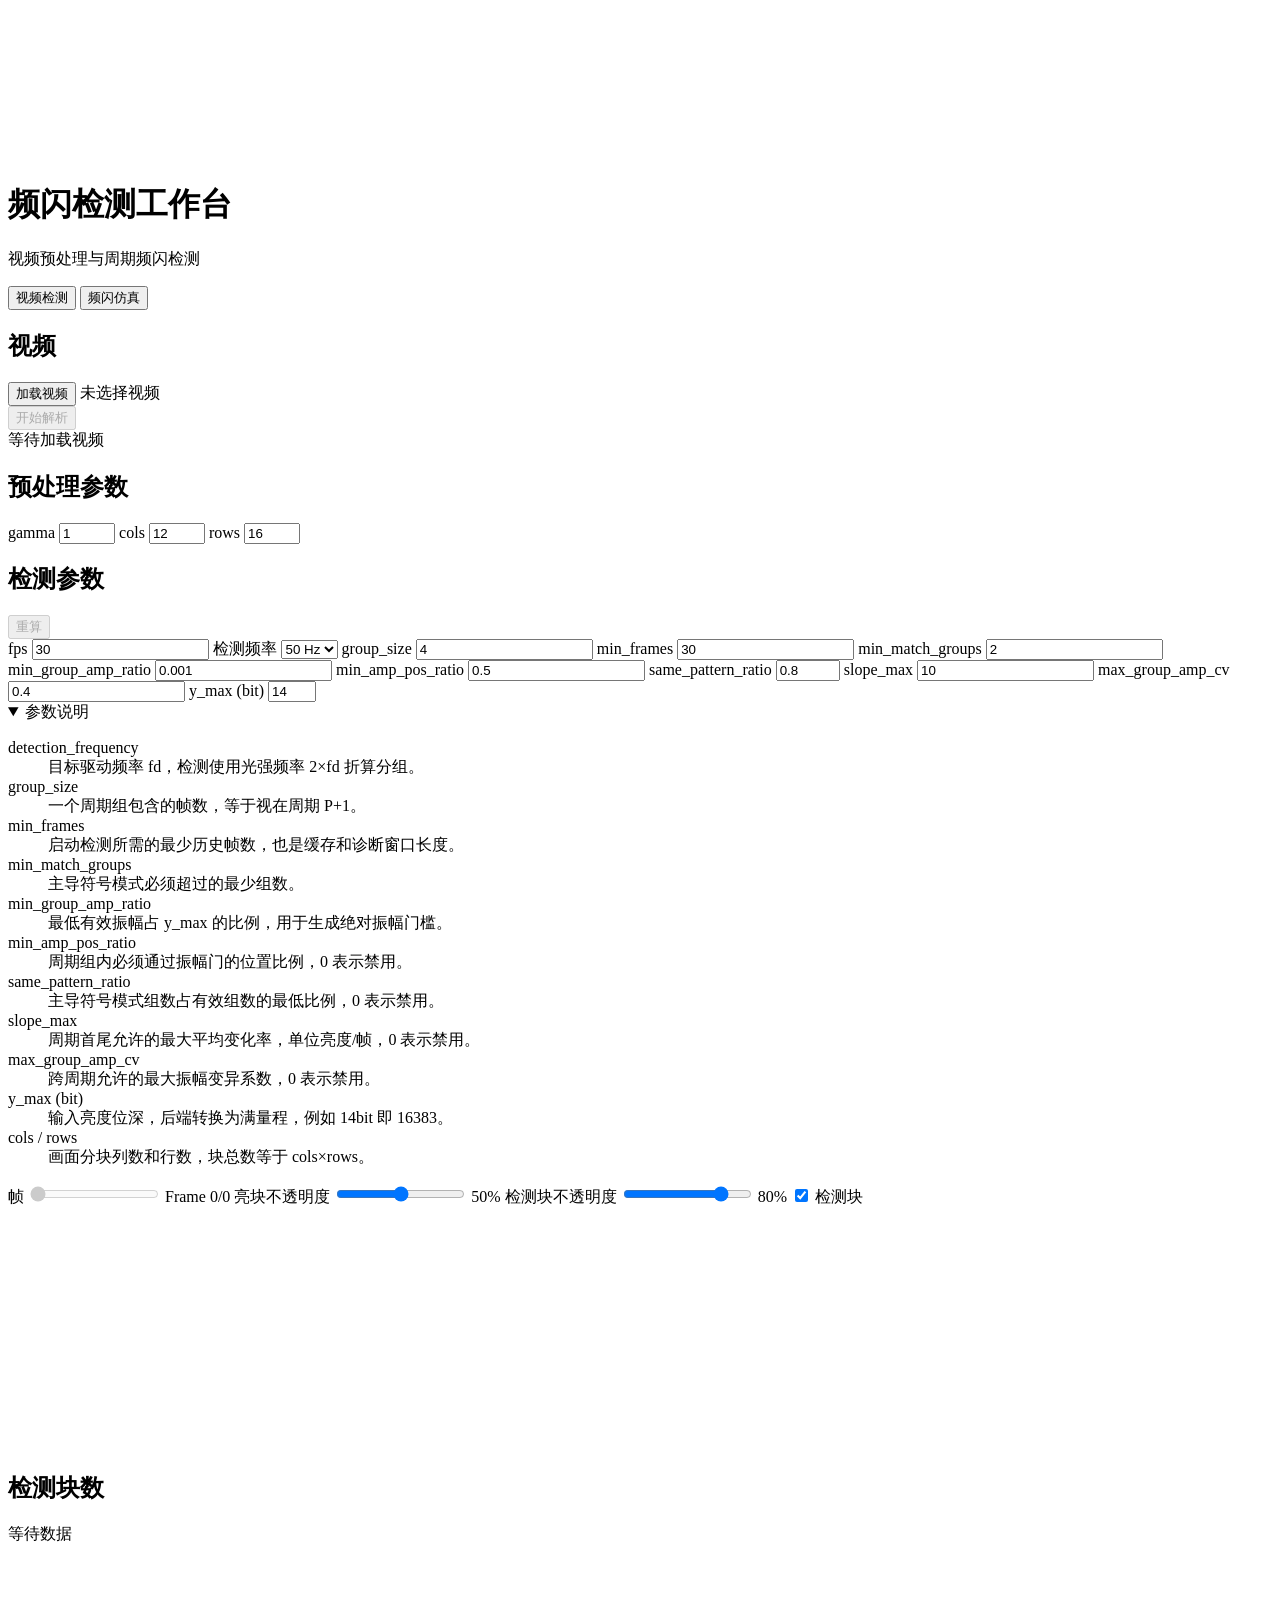
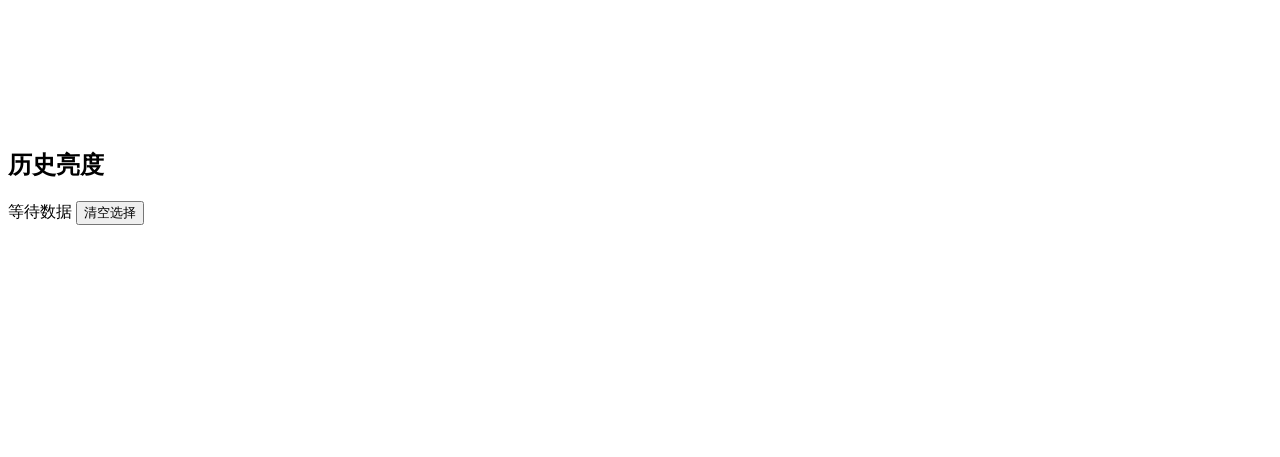
==== commit ddc8397a: "修正前端显示bug" ====
--- a/app/index.html
+++ b/app/index.html
@@ -150,7 +150,7 @@
               </label>
               <span id="scrubberLabel" class="scrubber-label">Frame 0/0</span>
               <label>
-                亮度块不透明度
+                亮块不透明度
                 <input id="blockOpacityInput" type="range" min="0" max="100" value="50" step="1">
               </label>
               <span id="blockOpacityLabel" class="scrubber-label">50%</span>
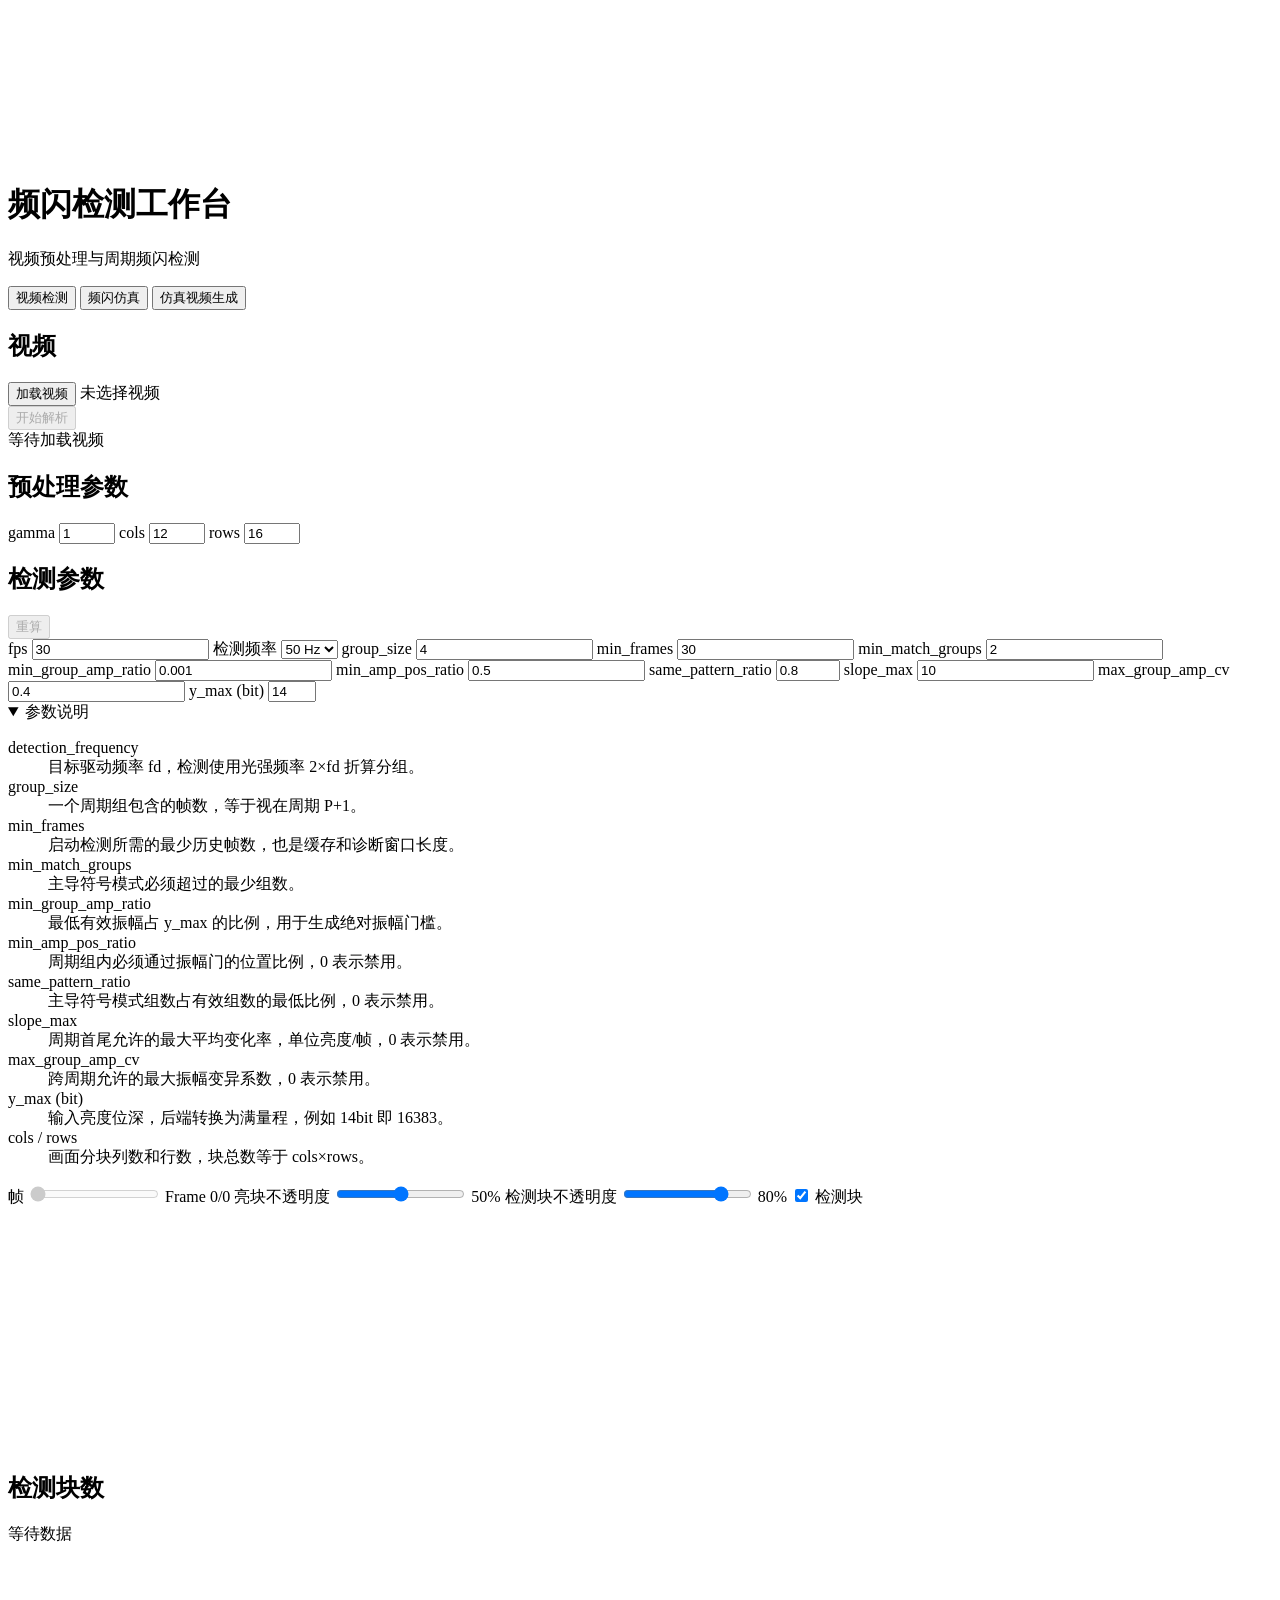
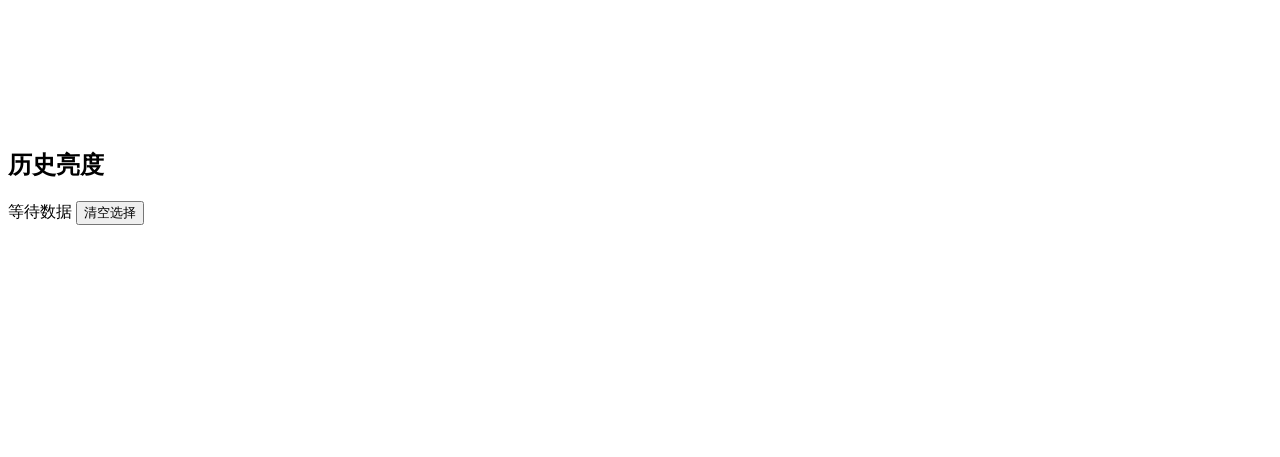
==== commit ba729c51: "1.维护文档 2.新增仿真频闪视频生成功能" ====
--- a/app/index.html
+++ b/app/index.html
@@ -18,6 +18,7 @@
     <nav class="app-nav" aria-label="视图切换">
       <button id="navDetect" class="nav-tab active" type="button">视频检测</button>
       <button id="navSimulate" class="nav-tab" type="button">频闪仿真</button>
+      <button id="navGenerate" class="nav-tab" type="button">仿真视频生成</button>
     </nav>
 
     <section id="detectView" class="view">
@@ -229,9 +230,49 @@
         </section>
       </div>
     </section>
+
+    <section id="generateView" class="view" hidden>
+      <div class="gen-layout">
+        <aside class="gen-panel">
+          <header class="gen-panel-header">
+            <h2>仿真视频生成</h2>
+            <button id="genResetButton" type="button" title="重置参数">重置</button>
+          </header>
+          <div class="gen-body">
+            <section class="panel">
+              <h2>背景视频</h2>
+              <input id="genVideoInput" type="file" accept="video/*" hidden>
+              <div class="row">
+                <button id="genLoadButton" type="button">上传视频</button>
+                <span id="genFileName" class="file-name">未选择视频</span>
+              </div>
+              <button id="genGenerateButton" type="button" disabled>生成频闪视频</button>
+            </section>
+            <section class="panel">
+              <h2>光源参数</h2>
+              <div id="genParamRows" class="params"></div>
+            </section>
+          </div>
+        </aside>
+        <section class="gen-workspace">
+          <section class="panel preview-panel">
+            <video id="genVideo" controls muted playsinline preload="auto"></video>
+            <div id="genStatus" class="gen-status">等待上传背景视频</div>
+          </section>
+          <section class="panel">
+            <div class="chart-header">
+              <h2>生成结果</h2>
+              <a id="genDownload" class="gen-download" href="#" download hidden>下载 MP4</a>
+            </div>
+            <div id="genMeta" class="gen-meta"></div>
+          </section>
+        </section>
+      </div>
+    </section>
   </main>
 
   <script src="/app.js"></script>
   <script src="/simulate.js"></script>
+  <script src="/generate.js"></script>
 </body>
 </html>
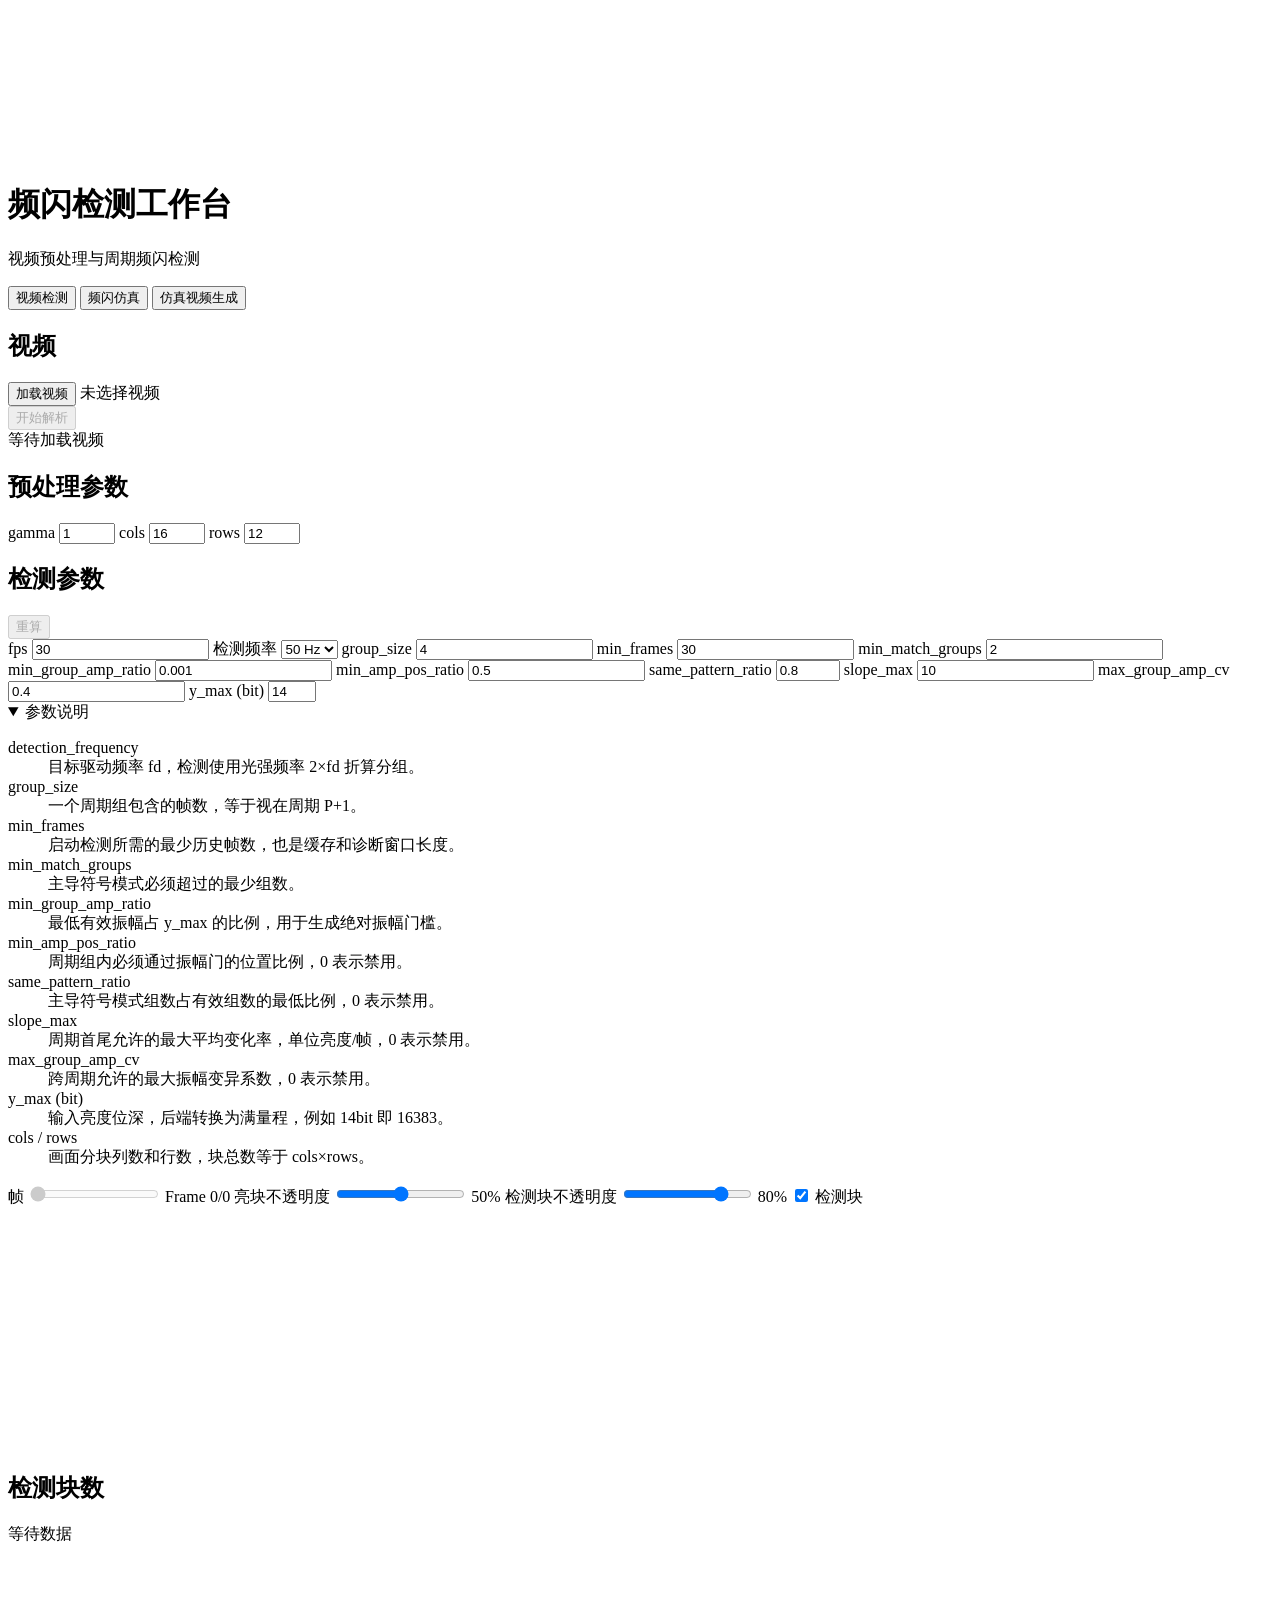
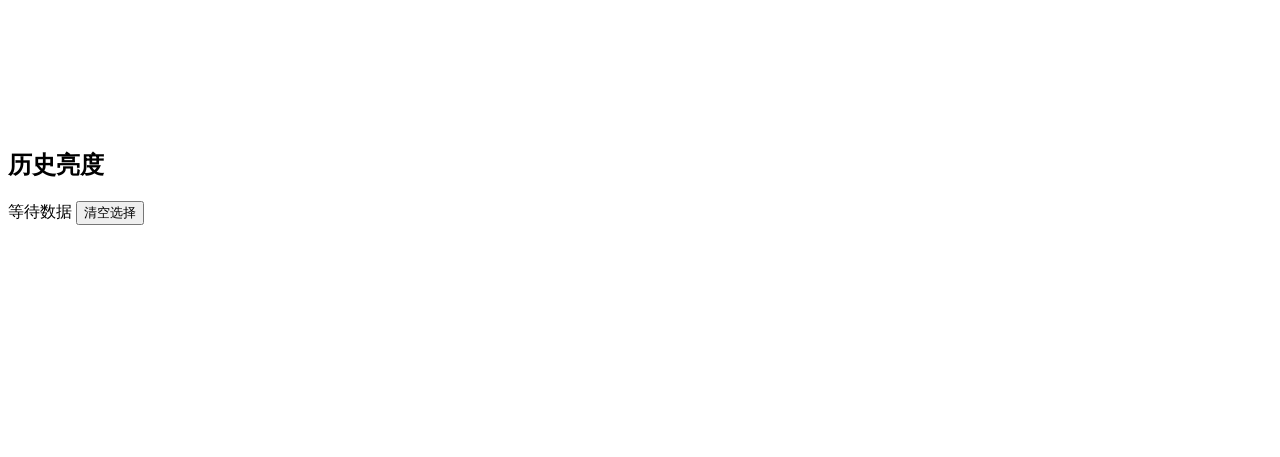
==== commit 2d6f7840: "添加项目描述文档" ====
--- a/app/index.html
+++ b/app/index.html
@@ -47,11 +47,11 @@
               </label>
               <label>
                 cols
-                <input id="colsInput" type="number" min="1" max="200" step="1" value="12">
+                <input id="colsInput" type="number" min="1" max="200" step="1" value="16">
               </label>
               <label>
                 rows
-                <input id="rowsInput" type="number" min="1" max="200" step="1" value="16">
+                <input id="rowsInput" type="number" min="1" max="200" step="1" value="12">
               </label>
             </div>
           </section>
